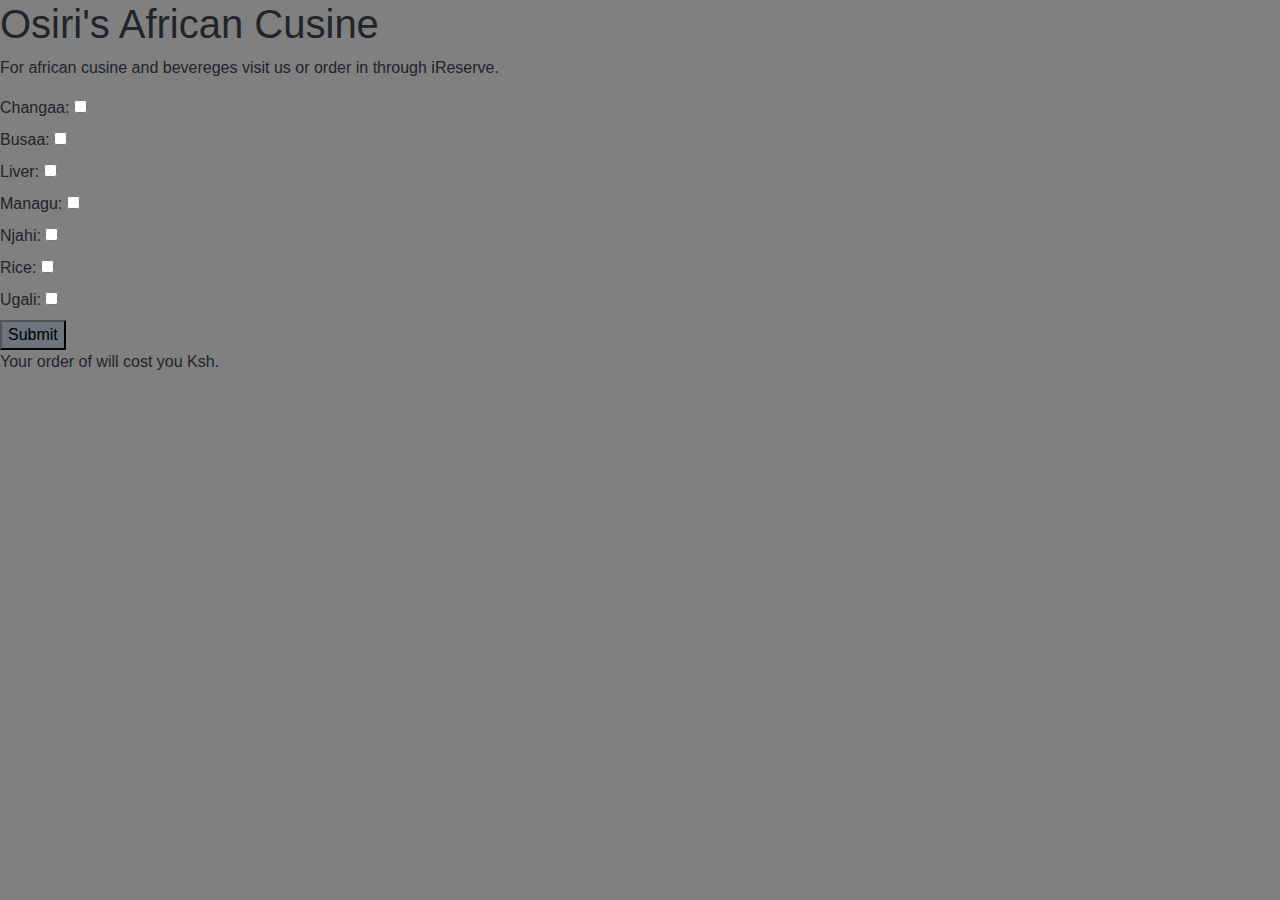
==== osiris.html @ c411344e "Add osiris files" ====
<!DOCTYPE html>
<html>

  <head>
    <title>Osiri's menu</title>
    <link rel="stylesheet" href="css/bootstrap.css">
    <link rel="stylesheet" href="css/styles.css" type="text/css">
    <link href="https://fonts.googleapis.com/css2?family=Dancing+Script:wght@600&family=Great+Vibes&family=Sacramento&display=swap" rel="stylesheet">
  </head>

  <body>
    <h1>Osiri's African Cusine</h1>
    <p>For african cusine and bevereges visit us or order in through iReserve.</p>

    <form id="menus">
      <label>Changaa:</label>
      <input type="checkbox" name="food" value="50" /><br>
      <label>Busaa:</label>
      <input type="checkbox" name="food" value="75" /><br>
      <label>Liver:</label>
      <input type="checkbox" name="food" value="200" /><br>
      <label>Managu:</label>
      <input type="checkbox" name="food" value="100" /><br>
      <label>Njahi:</label>
      <input type="checkbox" name="food" value="125" /><br>
      <label>Rice:</label>
      <input type="checkbox" name="food" value="150" /><br>
      <label>Ugali:</label>
      <input type="checkbox" name="food" value="175" /><br>
      <button type="submit" class="bg-secondary" id="submit">Submit</button>
    </form>

    <div id="price">
      <p>Your order of <span id="food"></span> will cost you Ksh. <span id="amount"></span></p>

    </div>




    <script src="https://code.jquery.com/jquery-3.3.1.min.js" integrity="sha256-FgpCb/KJQlLNfOu91ta32o/NMZxltwRo8QtmkMRdAu8=" crossorigin="anonymous"></script>
    <script src="js/osiris.js"></script>
  </body>

</html>
---- css/styles.css ----
body{
  background-color: grey;
  background-repeat: no-repeat;
  background-size: cover;
  background-position: center;
  background-attachment: fixed;
}
#card-display{
  display: block;
  flex-wrap: wrap;
  justify-content: center;
  position: relative;
}
.card{
  width:300px;
  margin:100px;
}
.card-img-top{
  height:200px;
  background-size: cover;
  background-repeat: no-repeat;
  background-position: center;
}

.flip-card{
  position: relative;
  top: 50px;
  align-items: center;
  transform: initial;
}
#contacts{
  margin-top: 5%;
  margin-bottom: 5%;
  background-image: url(../images/photo-1527678524043-1e3209482e3c.jpeg);
  color: red;
}
.jumbotron{
  font-family: 'Slackey', cursive;
}
.para{
  background-image: url(../images/photo-1573936451783-0b33869dd43a.jpeg);
  background-position: center;
  font-family: 'Sonsie One', cursive;
  color:black;
  text-align: center;
  margin-left: 5%;
  margin-right: 5%;
}
.Una{
  font-family: 'Slackey', cursive;
}
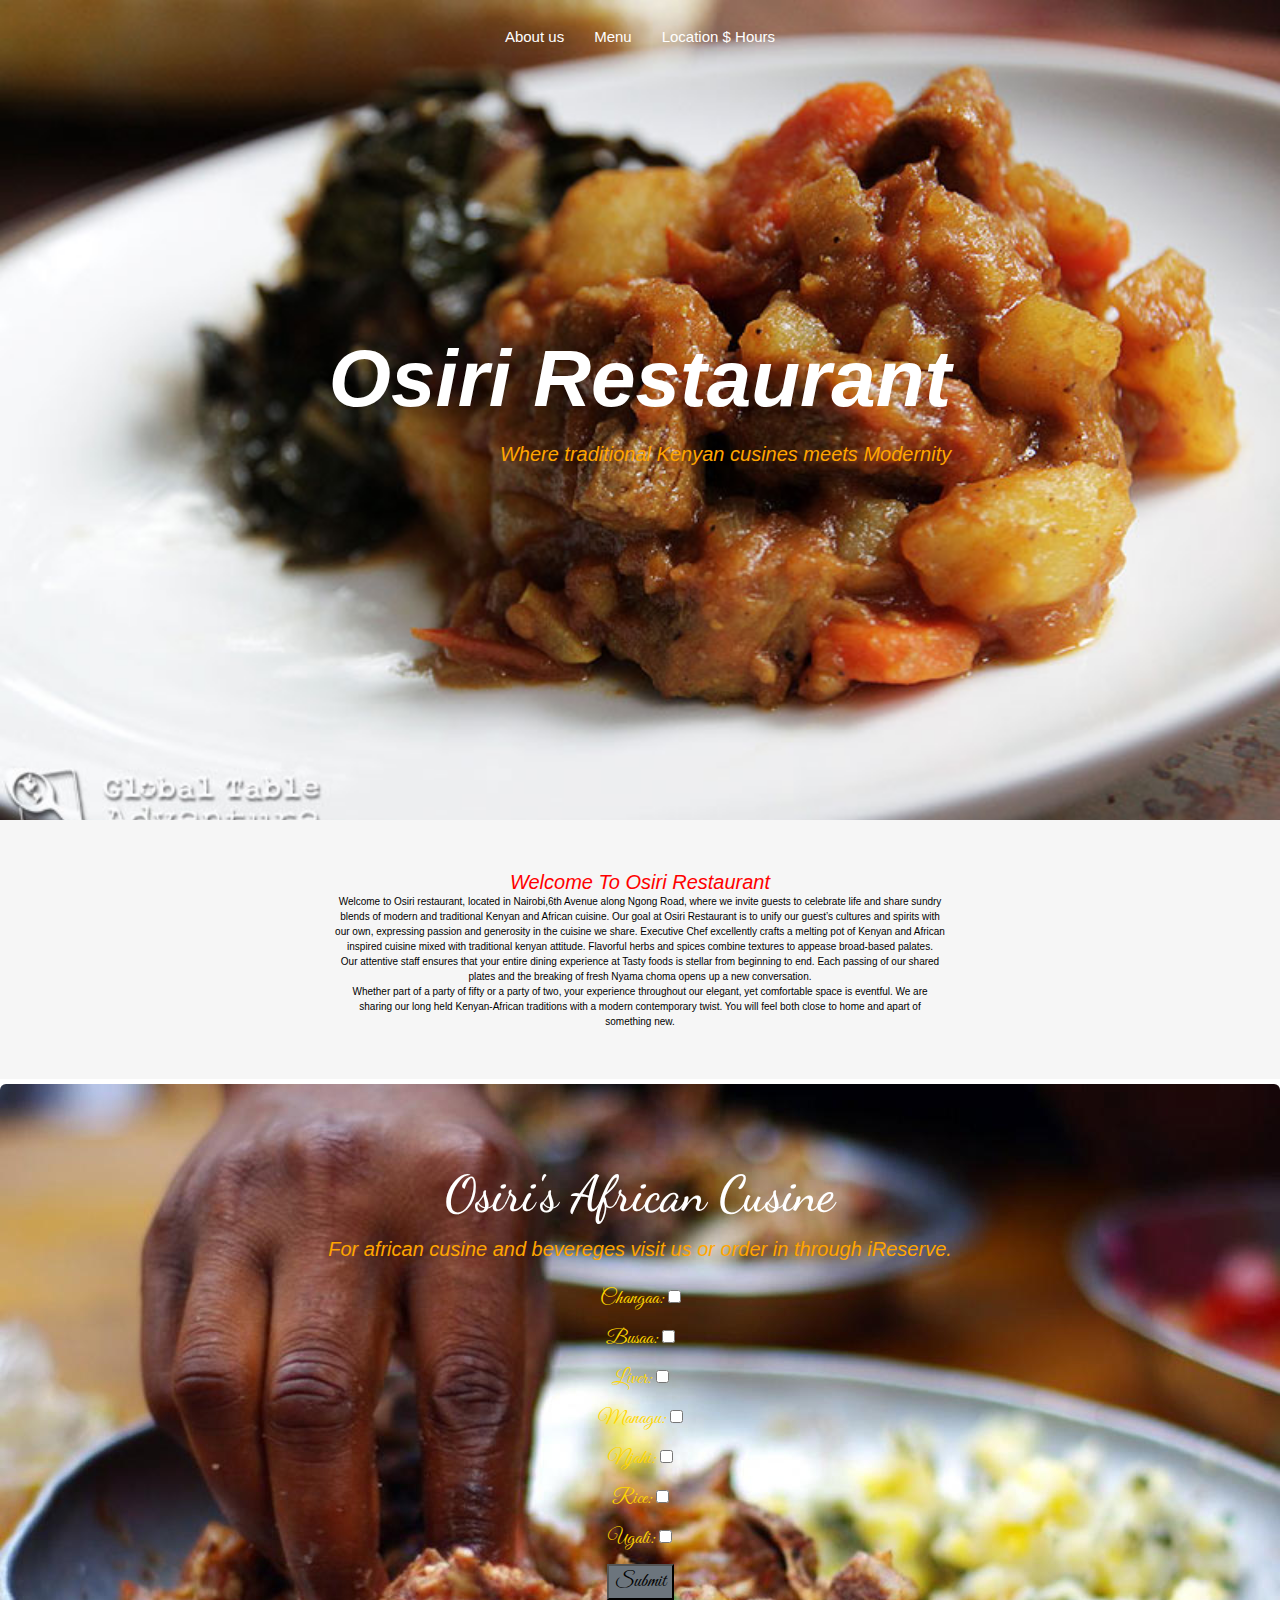
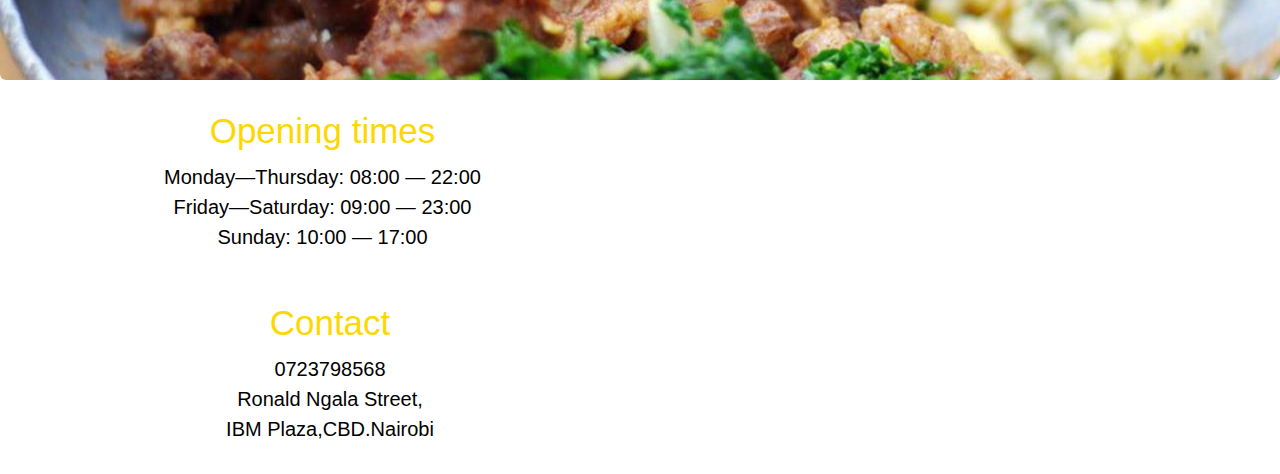
==== commit 20bf3903: "made all changes" ====
--- a/osiris.html
+++ b/osiris.html
@@ -4,39 +4,97 @@
   <head>
     <title>Osiri's menu</title>
     <link rel="stylesheet" href="css/bootstrap.css">
-    <link rel="stylesheet" href="css/styles.css" type="text/css">
+    <link rel="stylesheet" href="css/osiri.css" type="text/css">
     <link href="https://fonts.googleapis.com/css2?family=Dancing+Script:wght@600&family=Great+Vibes&family=Sacramento&display=swap" rel="stylesheet">
   </head>
 
   <body>
-    <h1>Osiri's African Cusine</h1>
-    <p>For african cusine and bevereges visit us or order in through iReserve.</p>
+    <nav>
+    <ul class="nav-flex-row">
+      <li class="nav-item">
+        <a href="#about">About us</a>
+      </li>
+      <li class="nav-item">
+        <a href="#menu">Menu</a>
+      </li>
+      <li class="nav-item">
+        <a href="#location">Location $ Hours</a>
+      </li>
+    </ul>
+  </nav>
 
-    <form id="menus">
-      <label>Changaa:</label>
-      <input type="checkbox" name="food" value="50" /><br>
-      <label>Busaa:</label>
-      <input type="checkbox" name="food" value="75" /><br>
-      <label>Liver:</label>
-      <input type="checkbox" name="food" value="200" /><br>
-      <label>Managu:</label>
-      <input type="checkbox" name="food" value="100" /><br>
-      <label>Njahi:</label>
-      <input type="checkbox" name="food" value="125" /><br>
-      <label>Rice:</label>
-      <input type="checkbox" name="food" value="150" /><br>
-      <label>Ugali:</label>
-      <input type="checkbox" name="food" value="175" /><br>
-      <button type="submit" class="bg-secondary" id="submit">Submit</button>
-    </form>
+  <section class="section-intro">
+    <article>
+      <h1>Osiri Restaurant</h1>
+      <p>Where traditional Kenyan cusines meets Modernity</p>
+    </article>
+     
+  </section>
+  <section class="about-section">
+    <article>
+      <h3>Welcome To Osiri Restaurant</h3>
+        <p>Welcome to Osiri restaurant, located in Nairobi,6th Avenue along Ngong Road, where we invite guests to celebrate life and share sundry blends of modern and traditional Kenyan and African cuisine. Our goal at Osiri Restaurant is to unify our guest’s cultures and spirits with our own, expressing passion and generosity in the cuisine we share. Executive Chef excellently crafts a melting pot of Kenyan and African inspired cuisine mixed with traditional kenyan attitude. Flavorful herbs and spices combine textures to appease broad-based palates.</p>
 
-    <div id="price">
-      <p>Your order of <span id="food"></span> will cost you Ksh. <span id="amount"></span></p>
+        <p>Our attentive staff ensures that your entire dining experience at Tasty foods is stellar from beginning to end. Each passing of our shared plates and the breaking of fresh Nyama choma opens up a new conversation.</p>
 
-    </div>
+        <p>Whether part of a party of fifty or a party of two, your experience throughout our elegant, yet comfortable space is eventful. We are sharing our long held Kenyan-African traditions with a modern contemporary twist. You will feel both close to home and apart of something new.</p> </p>
+    </article>
+  </section>
 
+    <div class="jumbotron">
+      <h1>Osiri's African Cusine</h1>
+      <p>For african cusine and bevereges visit us or order in through iReserve.</p>
 
+          <form id="menus">
+            <label>Changaa:</label>
+            <input type="checkbox" name="food" value="50" /><br>
+            <label>Busaa:</label>
+            <input type="checkbox" name="food" value="75" /><br>
+            <label>Liver:</label>
+            <input type="checkbox" name="food" value="200" /><br>
+            <label>Managu:</label>
+            <input type="checkbox" name="food" value="100" /><br>
+            <label>Njahi:</label>
+            <input type="checkbox" name="food" value="125" /><br>
+            <label>Rice:</label>
+            <input type="checkbox" name="food" value="150" /><br>
+            <label>Ugali:</label>
+            <input type="checkbox" name="food" value="175" /><br>
+            <button type="submit" class="bg-secondary" id="submit">Submit</button>
+          </form>
 
+          <div id="price">
+            <p>Your order of <span id="food"></span> will cost you Ksh. <span id="amount"></span></p>
+          </div>
+        </div>
+         <div class="opening-time">
+            <div class="row">
+              <div class="col-md-6">
+                <h3>
+                  Opening times
+                </h3>
+                <p>
+                <span>Monday—Thursday: 08:00 — 22:00</span> 
+                <span>Friday—Saturday: 09:00 — 23:00 </span>
+                <span>Sunday: 10:00 — 17:00</span>
+                </p>
+              </div>
+            </div>
+          </div>
+
+      <div class="contact-adress">
+          <div class="col-md-6">
+            <h3>
+            Contact
+            </h3>
+            <p>
+            <span>0723798568</span>
+            <span>Ronald Ngala Street,</span>
+            <span>IBM Plaza,CBD.Nairobi</span>
+            </p>
+          </div>
+        </div>
+      </div>
 
     <script src="https://code.jquery.com/jquery-3.3.1.min.js" integrity="sha256-FgpCb/KJQlLNfOu91ta32o/NMZxltwRo8QtmkMRdAu8=" crossorigin="anonymous"></script>
     <script src="js/osiris.js"></script>
--- a/css/osiri.css
+++ b/css/osiri.css
@@ -0,0 +1,255 @@
+body {
+background-image: url(..restaurant/sweet.jpg);
+}
+.nav-flex-row {
+    display: flex;
+    flex-direction: row;
+    justify-content: center;
+    position: absolute;
+    z-index: 100;
+    left: 0;
+    width: 100%;
+    padding: 0;
+}
+
+.nav-flex-row li {
+    text-decoration: none;
+    list-style-type: none;
+    padding: 20px 15px;
+}
+
+.nav-flex-row li a {
+    font-family:sans-serif;
+    color: white;
+    font-size: 15px;
+    font-weight: 300;
+}
+.jumbotron {
+    background-image: url(../images/osiri.jpg);
+    background-repeat: no-repeat;
+    background-size: cover;
+}
+.jumbotron p{
+    color: black;
+    font-style: italic;
+}
+.jumbotron h1 {
+    color: #ffffff;
+    font-family: 'Dancing Script', cursive;
+}
+.jumbotron p {
+    color: orange;
+}
+
+#menus {
+  font-family: 'Great Vibes', cursive;
+  color: red;
+}
+
+#price {
+  display: none;
+  font-family: 'Sacramento', cursive;
+}
+#price p {
+  color: orange;
+    font-weight: 700;
+    font-size: 24px;
+}
+* {
+  text-align: center;
+  color: gold;
+  font-size: 20px;
+}
+.section-intro {
+    background-image: url(../images/kenya.jpg);
+    height: 820px;
+    background-size: cover;
+    display: flex;
+    flex-direction: column;
+    justify-content: center;
+    align-items: center;
+}
+
+.section-intro h1 {
+    text-align: center;
+    color: #ffffff;
+    font-size: 4em;
+    font-weight: 700;
+    font-style: italic;
+}
+.section-intro p {
+    text-align: right;
+    color: orange;
+    font-size: 20px;
+    font-weight: 600px;
+    font-style: italic;
+    margin-top: 2%;
+}
+.section-intro header {
+    display: flex;
+    flex: 4;
+    flex-direction: row;
+    justify-content: center;
+    align-items: center;
+}
+
+.link-to-book-wrapper {
+    flex: 1;
+}
+
+.about-section {
+    display: flex;
+    align-items: center;
+    background-color: #f3f3f3c0;
+    padding: 50px 30px;
+}
+
+.link-to-book {
+    color: #ffffff;
+    display: block;
+    border: 2px solid #ffffff;
+    padding: 5px 10px;
+}
+
+a.link-to-book:hover {
+    background-color: #ffffff;
+    color: #95999e;
+    text-decoration: none;
+}
+.about-section h3{
+    text-align: center;
+    width: 50%;
+    color: red;
+    margin: auto;
+    font-family: sans-serif;
+    font-size: 20px;
+    font-style: italic;
+}
+.about-section p {
+    text-align: center;
+    width: 50%;
+    margin: auto;
+    font-family: sans-serif;
+    font-size: 10px;
+    color: black;
+}
+
+.row-flex {
+    display: flex;
+    flex-direction: row;
+    color: black;
+}
+
+.flex-column-form {
+    display: flex;
+    flex-direction: column;
+    flex: 1;
+    margin: 30px 20px;
+}
+.flex-column-form p {
+    color: black;
+    font-size: 12px;
+}
+.flex-column-form h3 {
+    color: black;
+    font-style: italic;
+}
+.btn.btn-primary {
+    font-family: sans-serif;
+    color: #ffffff;
+    background-color: #95999e;
+    font-size: 16px;
+    padding: 5px 10px;
+    letter-spacing: 2px;
+    border: 0;
+}
+
+.btn.btn-primary:hover {
+    background-color: #747474;
+}
+.opening-time,
+.contact-adress {
+    flex: 1;
+    margin: 30px 20px;
+    font-size: 1.2em;
+    color: black;
+}
+
+.form-group p {
+    font-size: 1.2em;
+}
+
+.opening-time p span,
+.contact-adress p span {
+    display: block;
+    color: black;
+}
+
+@media (min-width:577px) and (max-width: 800px) {
+
+    .section-intro {
+        height: 500px;
+    }
+
+    .about-section h3,
+    .about-section p,
+    .about-section h2 {
+        font-size: 15px;
+    }
+
+    .row-flex {
+        display: flex;
+        flex-direction: column;
+        color: black;
+}
+
+@media screen and (max-width: 576px) {
+    .section-intro {
+        height: 300px;
+    }
+
+    .about-section {
+        padding: 30px;
+    }
+
+    .section-intro h1 {
+        font-size: 15px;
+
+    }
+
+    .about-section h2{
+
+    }
+    .about-section p {
+        font-size: 15px;
+    }
+
+    .row-flex {
+        display: flex;
+        flex-direction: column;
+    }
+    .row-flex p,
+    .row-flex h3 {
+        font-size: 15px;
+        text-align: center;
+        color: black;
+    }
+
+    .form-group p {
+        font-size: 15px;
+        color: black;
+    }
+    .opening-time h3 {
+        color: black;
+    }
+    .opening-time p span {
+        font-size: 10px;
+        text-align: center;
+        color: black;
+    }
+    .contact-adress p span {
+        font-size: 10px;
+        text-align: center;
+        color: black;
+    }
+
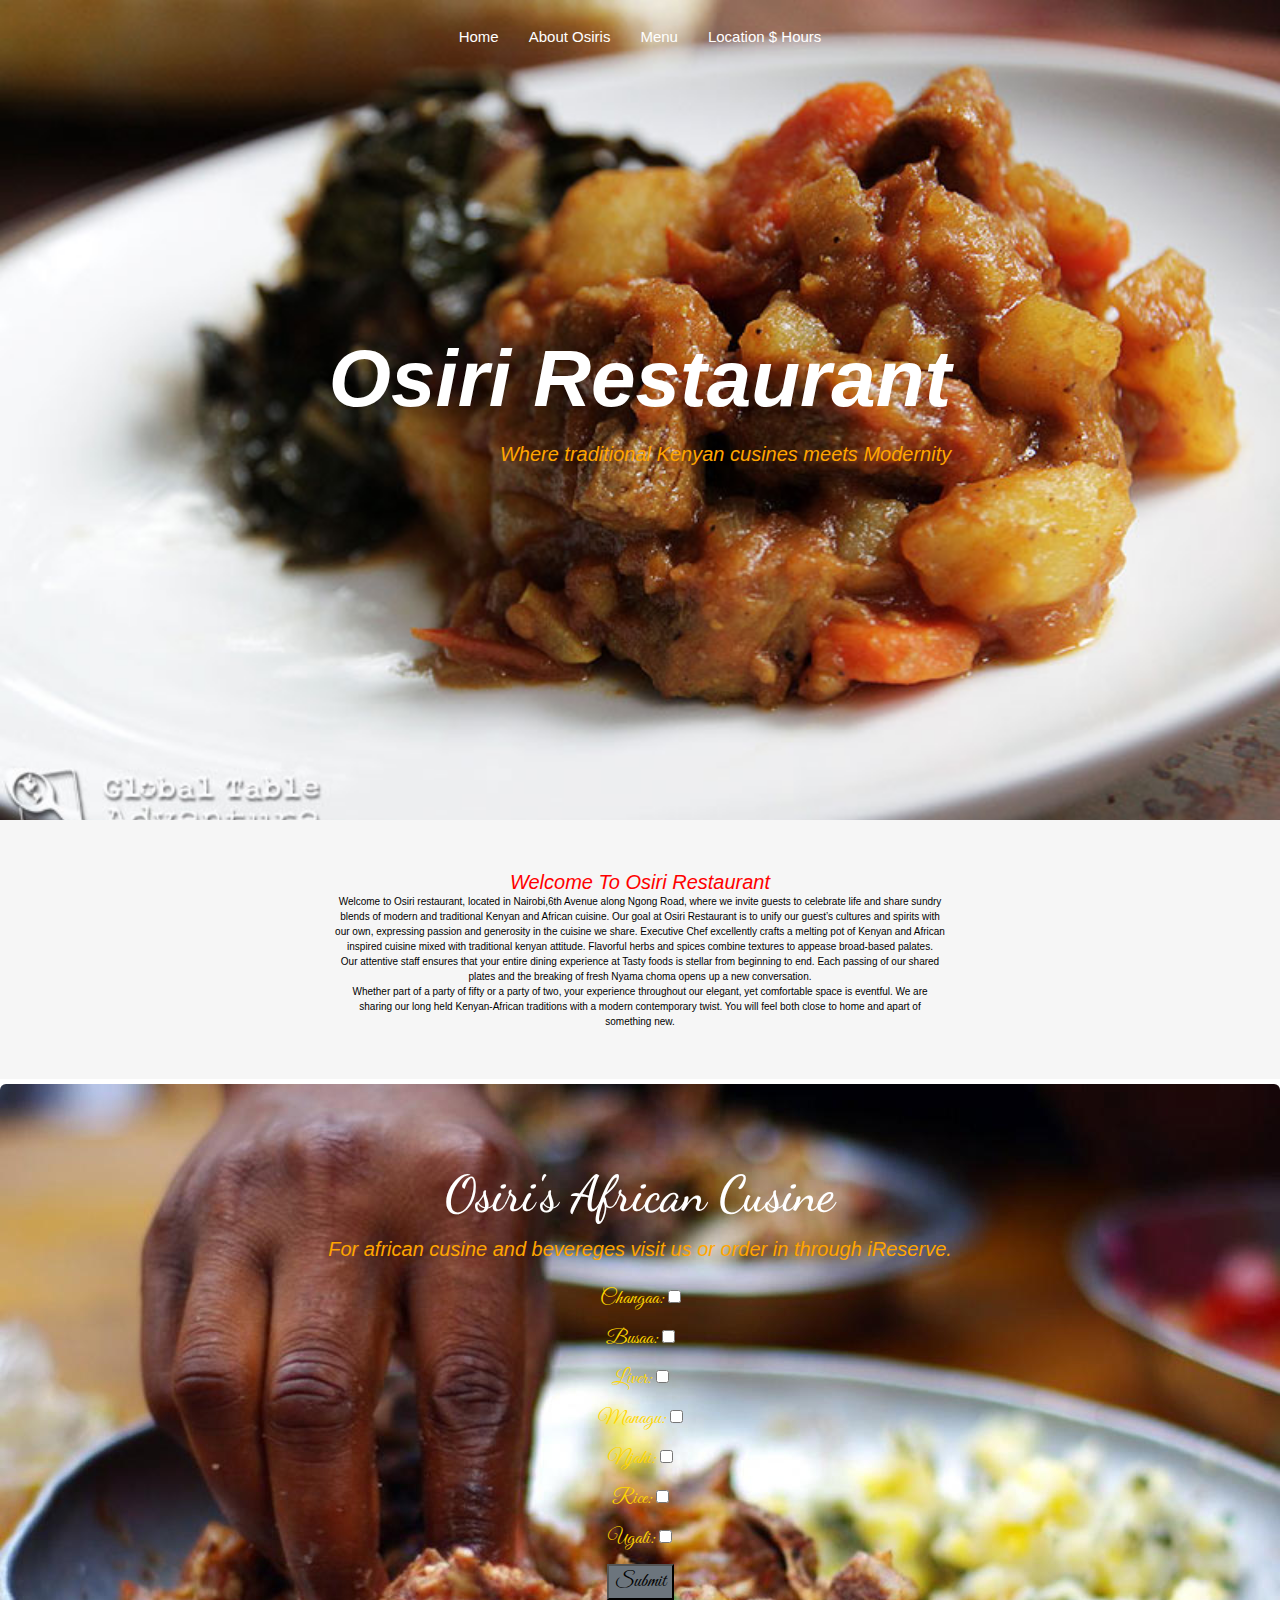
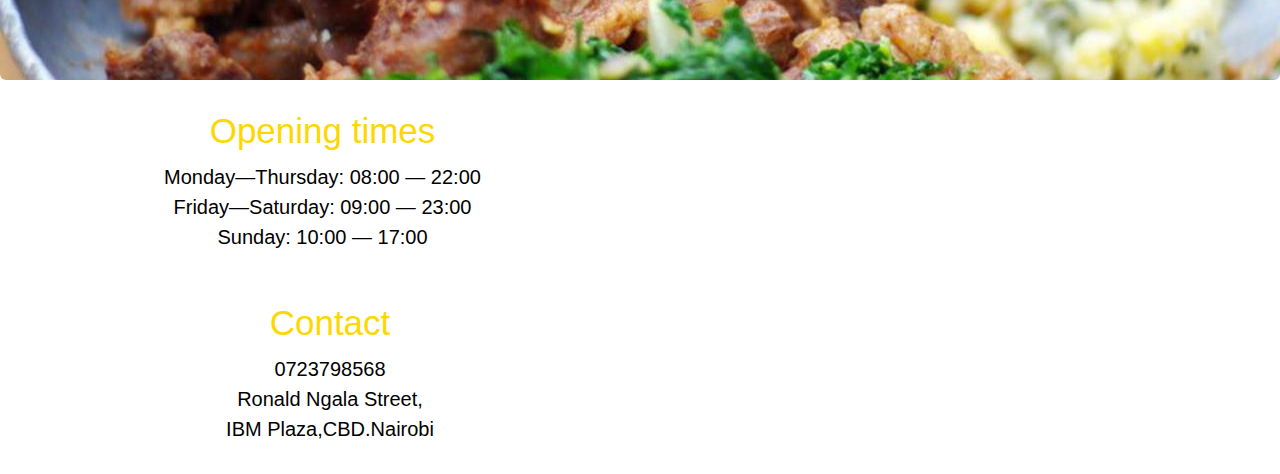
==== commit 293828b5: "Edit application" ====
--- a/osiris.html
+++ b/osiris.html
@@ -12,7 +12,10 @@
     <nav>
     <ul class="nav-flex-row">
       <li class="nav-item">
-        <a href="#about">About us</a>
+        <a href="index.html">Home</a>
+      </li>
+      <li class="nav-item">
+        <a href="#about">About Osiris</a>
       </li>
       <li class="nav-item">
         <a href="#menu">Menu</a>
@@ -64,7 +67,7 @@
           </form>
 
           <div id="price">
-            <p>Your order of <span id="food"></span> will cost you Ksh. <span id="amount"></span></p>
+            <p>Your order of <span id="food"></span> has been reserved.Total cost is Ksh. <span id="amount"></span></p>
           </div>
         </div>
          <div class="opening-time">
